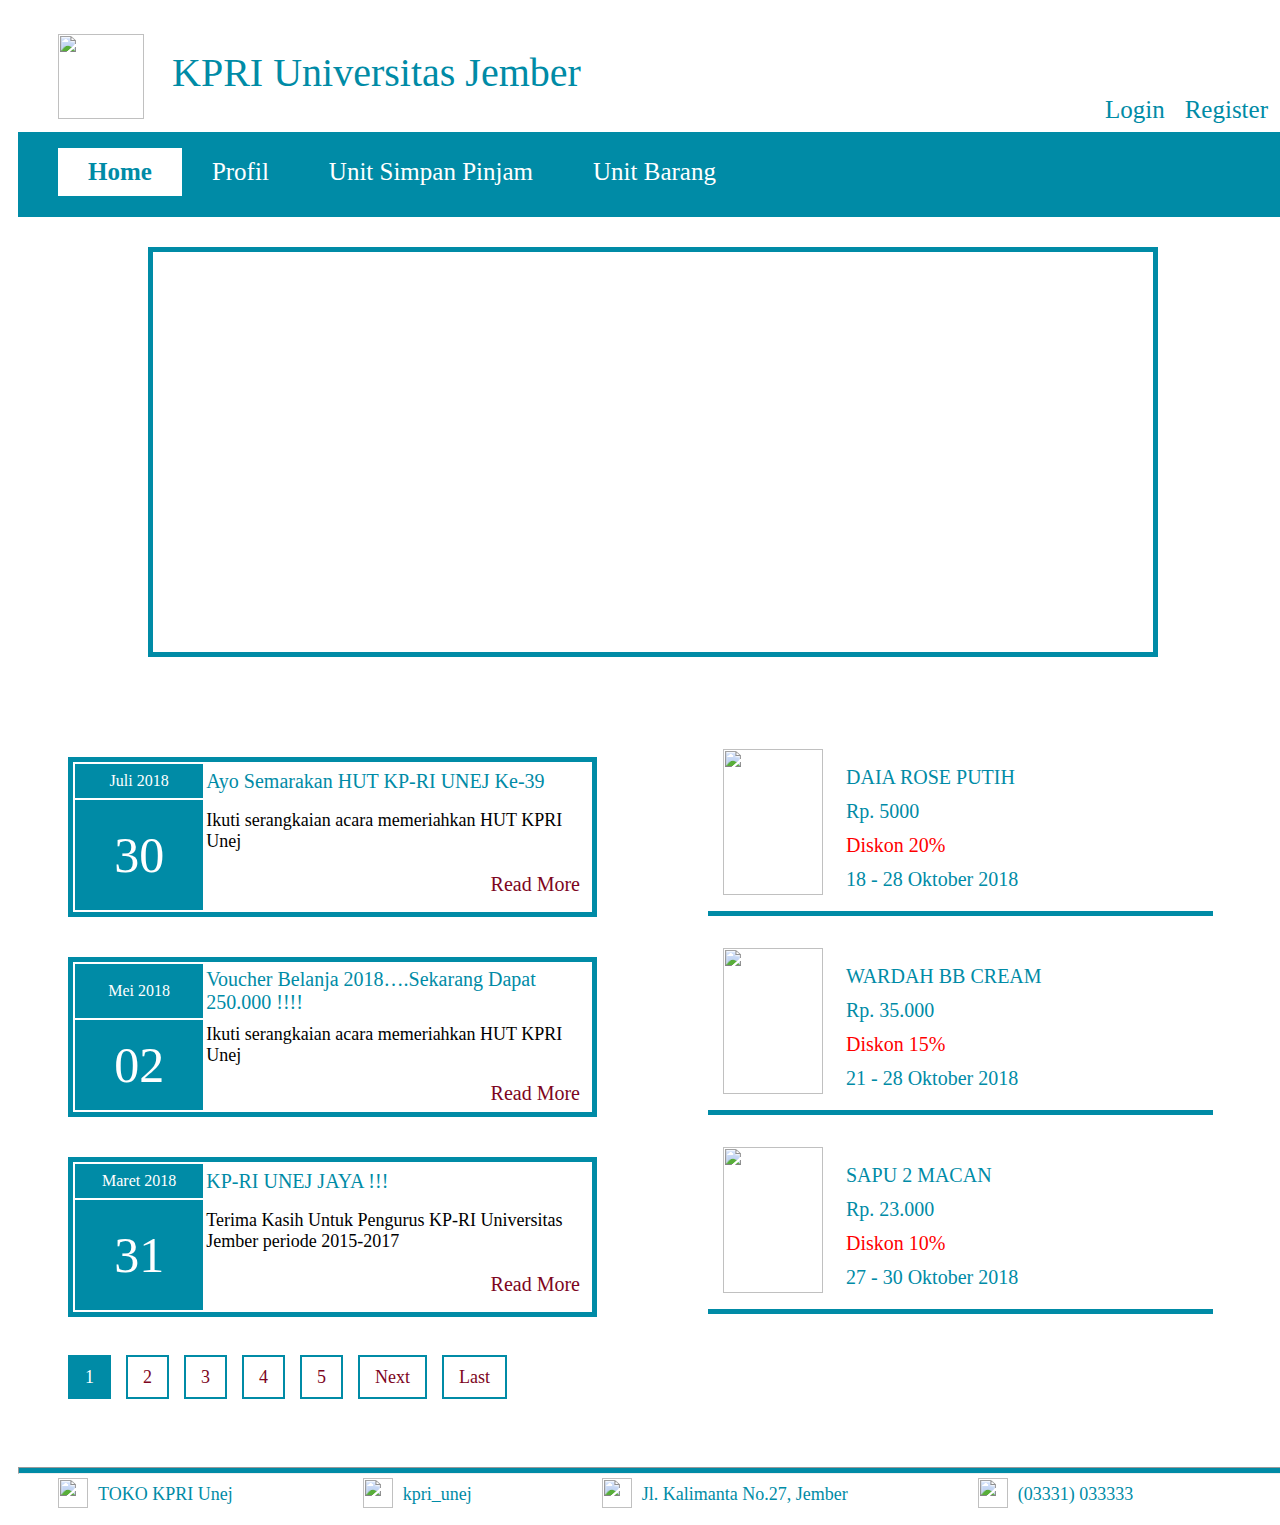
==== index.html @ 2f5b705a "index.html" ====
<!DOCTYPE HTML>

<html>
<link rel="stylesheet" type="text/css" href="style.css"></li>
<head>
  <title>KPRI Universitass Jember</title>
</head>
<body>
<div class="wrap">
	<div class="header">
		<img src="Logo Unej.png" class="logo" />
		<p class="title">KPRI Universitas Jember</p>
			<ul class="login">
				<li><a href="Register.html">Register</a></li>
				<li><a href="Login.html">Login</a></li>
			</ul>
	</div>
	<div class="menu">
		<ul class="float">
   			<li class="active"><a href="Home.html">Home</a></li>
    		<li><a href="Profil - Sejarah.html">Profil</a></li>
    		<li><a href="Simpanan.html">Unit Simpan Pinjam</a></li>
   			<li><a href="Unit Barang.html">Unit Barang</a></li>
		</ul>
	</div>		
		<div class="badan">
			<div class="iklan">
				<div class="borderiklan"></div>
			</div>
			<div class="badanisi">
				<div class="badankiri">
					<table class="tabelacara">
					<tr>
						<td class="kalender">Juli 2018</td>
						<td class="judulacara">Ayo Semarakan HUT KP-RI UNEJ Ke-39</td>
					</tr>
					<tr>
						<td rowspan="2" class="kalender1">30</td>
						<td class="isiacara">Ikuti serangkaian acara memeriahkan HUT KPRI Unej</td>
					</tr>
					<tr><td class="readmore">Read More</td></tr>
				</table>
				<table class="tabelacara">
					<tr>
						<td class="kalender">Mei 2018</td>
						<td class="judulacara">Voucher Belanja 2018….Sekarang Dapat 250.000 !!!!</td>
					</tr>
					<tr>
						<td rowspan="2" class="kalender1">02</td>
						<td class="isiacara">Ikuti serangkaian acara memeriahkan HUT KPRI Unej</td>
					</tr>
					<tr><td class="readmore">Read More</td></tr>
				</table>
				<table class="tabelacara">
					<tr>
						<td class="kalender">Maret 2018</td>
						<td class="judulacara">KP-RI UNEJ JAYA !!!</td>
					</tr>
					<tr>
						<td rowspan="2" class="kalender1">31</td>
						<td class="isiacara">Terima Kasih Untuk Pengurus KP-RI 
						Universitas Jember periode 2015-2017 </td>
					</tr>
					<tr><td class="readmore">Read More</td></tr>
				</table>
					<ul class="floatt">
			   			<li class="active"><a href="#">1</a></li>
			    		<li><a href="#">2</a></li>
			    		<li><a href="#">3</a></li>
			   			<li><a href="#">4</a></li>
			   			<li><a href="#">5</a></li>
			    		<li><a href="#">Next</a></li>
			    		<li><a href="#">Last</a></li>
					</ul>
				</div>
				<div class="badankanan">
					<div class="border">
					<img src="Sabun.jpg" class="barang">
					<table class="tabelbarang">
						<tr>
							<td>DAIA ROSE PUTIH</td>
						</tr>
						<tr>
							<td>Rp. 5000</td>
						</tr>
						<tr>
							<td style="color:red;">Diskon 20%</td>
						</tr>
						<tr>
							<td>18 - 28 Oktober 2018</td>
						</tr>
					</table>
				</div>
				<div class="border">
					<img src="Wardah.jpg" class="barang">
					<table class="tabelbarang">
						<tr>
							<td>WARDAH BB CREAM</td>
						</tr>
						<tr>
							<td>Rp. 35.000</td>
						</tr>
						<tr>
							<td style="color:red;">Diskon 15%</td>
						</tr>
						<tr>
							<td>21 - 28 Oktober 2018</td>
						</tr>
					</table>

				</div>
				<div class="border">
					<img src="Sapu.jpg" class="barang">
					<table class="tabelbarang">
						<tr>
							<td>SAPU 2 MACAN</td>
						</tr>
						<tr>
							<td>Rp. 23.000</td>
						</tr>
						<tr>
							<td style="color:red;">Diskon 10%</td>
						</tr>
						<tr>
							<td>27 - 30 Oktober 2018</td>
						</tr>
					</table>
				</div>
				</div>
				
			</div>

			
		</div>
		<div class="footer">
			<hr class="horizontal">
			<ul class="sosmed font">
				<li><img src="fb.png" class="icon"><text class="text"> TOKO KPRI Unej</text></li>
				<li><img src="ig.png" class="icon"><text class="text">kpri_unej</li></text>
				<li><img src="map.png" class="icon"><text class="text">Jl. Kalimanta No.27, Jember</text></li>
				<li style="margin-right: -30px;"><img src="telp.png" class="icon"><text class="text">(03331) 033333</li>
			</ul>
			
    </div>
	</div>
</body>
</html>
---- style.css ----
.wrap{
	width: 1280px;
	margin-left: 10px;
}
.header{
	height: 116px;
	width: 1280px;
	background-color: white;
}
.menu{
	background-color: #008BA6;
	width: 1280px;
	height: 85px;
	overflow: hidden;
}
.badan{
	height: 1250px;
}
.badansimpanan{
	height: 531px;
}
.footer{
	height: 50px;
	margin-top: 0;
	overflow: hidden;
}
.font{
	font-size: 22px;
	font-family: Bookman Old Style;
	color: #008BA6;
}

.slide{
	float: left;
	width: 23%;
	height: 100%;
}
.slidebarang{
	float: left;
	width: 65%;
	height: 100%;
}
.content{
	border-color: #008BA6;
	float: right;
	height: 100%;
	width: 77%;	
}
.contentbarang{
	border-color: #008BA6;
	float: right;
	height: 100%;
	width: 35%;	
}
.logo{
	width: 86px;
	height: 85px;
	margin-left: 40px;
	margin-top: 18px;
	display: block;
	position: absolute;
}
.title{
	font-style: normal;
	font-size: 40px;
	color: #008BA6;
	font-family: Broadway;
	margin-top: 33px;
	margin-left: 154px;
	display: block;
	position: absolute;
}
.login li{
    float: right;
    list-style: none;
    padding-bottom: 0px;
    padding-top: 80px;
    margin-right: 30px;
    margin-top: 0;
    margin-left: -10px;
    margin-bottom: 0;
}
.login li a{
	color: #008BA6;
    text-decoration: none;
    font-size: 25px;
	font-family: Bookman Old Style;
}
.login li a:hover {
  background: white;
  color: #7D0521;
}
.login li.active{
	background: white;
}
.login li.active a{
	color: #7D0521;
    font-weight: bold;
}
.float li {
    background: #008BA6;
    float: left;
    list-style: none;
    padding-bottom: 10px;
    padding-top: 10px;
}

.float li a {
    color: white;
    text-decoration: none;
    padding: 25px 30px;
    font-size: 25px;
	font-family: Bookman Old Style;
}
.float li.active {
    background: white;
}

.float li.active a {
    color: #008BA6;
    font-weight: bold;
}
.float li a:hover {
  color: black;
}
.profil{
	color: #7D0521; 
	margin-bottom: 15px;
	margin-top: 15px;
	font-size: 25px;
	font-weight: bold;
	text-align: center;
}

.simple {
    margin: 0;
    padding: 0;
    width: 273px;
}

.simple li {
    border: 3px solid #008BA6;
    list-style: none;
    padding: 0.5em;
    text-align: center;
    width: 273px;
}
.simple li a:hover {
    color : black;
}
.simple li a {
    color: #008BA6;
    display: block;
    text-decoration: none;
    font-size: 25px;
}
.simple li.active {
    background: #008BA6;
}

.simple li.active a {
    color: white;
    font-weight: bold;
}
.leave{
	margin-top: 50px;
	font-weight: bold;
}
.gambar{
	margin-top: 30px;
	margin-left: 340px;
   	width: 313px;
   	height: 248px;
}
.isiprofil{
    text-align: justify-all;
    font-size: 18px;
    font-family: Bookman Old Style;
    color: black;
    margin-left: 70px;
    margin-right: 70px;
    margin-bottom: 20px;
    word-spacing: 3px;
    line-height: 25px;

}
.judul{
	text-align: center;
	font-size: 25px;
	font-weight: bold;
	font-family: Bookman Old Style;
}

.horizontal{
	height: 5px;
	background-color: #008BA6;
	width: 100%;
	margin-top: 0;

}
.vertikal{
	width:5px; 
	height:1250px; 
	background-color:#008BA6;
	margin-left: 290px;
	margin-top: 0%;
	display: block;
	position: absolute;
}
.vertikalsimpanan{
	width:5px; 
	height:531px; 
	background-color:#008BA6;
	margin-left: 290px;
	margin-top: 0%;
	display: block;
	position: absolute;
}

.icon{
	width: 30px;
	height: 30px;
	padding-right: 10px;
	float: left; 
	margin-top: 2px;
}

.form{
	border: 2px solid #008BA6;
	width: 250px;
	height: 35px;
}
.komentar{
	margin-left: 20px;
}
.comment{
	background-color: #008BA6;
	border-color:  #008BA6;
	color: white;
	float: right;
	margin-right: 23px;
	border-style: none;
	font-size: 18px;
	font-family:Bookman Old Style;
	padding: 10px 20px;
	margin-top: 30px;
}
.sosmed li{
    margin-right: 30px;
    margin-top: -20px;
    margin-bottom: 100px;
    float: left;
    list-style: none;
    margin-right: 130px;
    margin-bottom: 10px;
}
.sosmed li a{
	color: #008BA6;
    text-decoration: none;
	padding-top: 10px;
}
.text{
	color: #008BA6;
	padding-top: 3px;
	float: left; 
	margin-top: 5px;
	font-size: 18px;
}
.simpanan{
	margin-left: 30px;
}
#garis_1{
	border-style:solid;
	border-color: #008BA6;
	border-width: 3px;
	padding-top: 12px;
	padding-bottom: 12px;
	padding-left: 5px;
	width: 920px;
	margin-top: -10px;
}
#garis_2{
	background-color: #008BA6;
	padding-top: 15px;
	padding-bottom: 15px;
	padding-left: 5px;
	margin-top: 50px;
	color: white;
	font-size: 20px;
	width: 921px;

}

.table {
  font-family: Bookman Old Style;
  color: #008BA6;
  border: #008BA6 1px solid;
  width: 927px;
  margin-top: -23px; 
  margin-right: 2px;
  border-collapse: collapse;
}

.table th {
  padding: 10px 15px;
  border-bottom: 1px solid #008BA6;

}

.table th:first-child{  
  border-left:none; 
  width :10px;
}

.table tr {
  text-align: center;
  padding-left: 20px;
}

.table td {
  border-bottom: 1px solid #008BA6;
  background: #fafafa;
  height: 30px;
  color: black;
}

.table tr:last-child td {
  border-bottom: 0;
}



.barang{
	height: 146px;
	width: 100px;
	float: left;
	padding-right: 20px;
	padding-left: 10px;
}
.border{
	margin-left: 50px;
	margin-top: 20px;
	border-style:solid;
	border-color: #008BA6;
	border-width: 0px 0px 5px 0px;
	padding-top: 12px;
	padding-bottom: 12px;
	padding-left: 5px;
	width: 500px;
	height: 150px;
}
.tabelbarang{
  font-family: Bookman Old Style;
  color: #008BA6; 
  font-size: 20px;
  margin-top: 10px;
}

.tabelbarang tr {
  padding-left: 20px;
}

.tabelbarang td {
  height: 30px;
  color: #008BA6;
}
.kategori{
	font-size: 30px;
	font-family: Bookman Old Style;
	font-weight: bold;
	color: #7D0521;
}
.utama{
	width: 100%x;
	height: 150px;
	background-color: red;
}
.borderkategori{
	margin-right: 30px;
	margin-bottom: 30px;
	border-style:solid;
	border-color: #008BA6;
	border-width: 3px;
	padding-top: 12px;
	padding-bottom: 12px;
	padding-left: 5px;
	width: 180px;
	height: 150px;
}
.gambarkategori{
	width: 80px;
	height: 80px;
	padding-left: 50px;
	padding-top: 20px;
}
.caption {
	font-size: 20px;
	font-family: Bookman Old Style;
	color: black;
	text-align: center;
	padding-bottom: 40px;
}

.formm{
	border: 2px solid #008BA6;
	width: 400px;
	height: 35px;
}

.coment{
	background-color: #008BA6;
	border-color:  #008BA6;
	color: white;
	float: right;
	margin-right: 48px;
	border-style: none;
	font-size: 18px;
	font-family:Bookman Old Style;
	padding: 10px 20px;
	margin-top: 30px;
}
.iklan {
	width: 100%;
	height: 40%;;
	overflow: hidden;
}
.borderiklan{
	margin-left: 130px;
	margin-top: 30px;
	border-style:solid;
	border-color: #008BA6;
	border-width: 5px;
	width: 1000px;
	height: 400px;
}
.badanisi{
 	width: 100%;
	height: 60%;
	overflow: hidden;	
}
.tabelacara{
	margin-left: 50px;
	margin-top: 40px;
	border-style:solid;
	border-color: #008BA6;
	border-width: 5px;
	width: 529px;
	height: 160px;
}
.badankiri{
	width: 50%;
	height: 100%;
	float: left;
}
.badankanan{
	width: 50%;
	height: 100%;
	float: left;
}
.kalender{
	width: 25%;
	background-color: #008BA6;
	font-family: Bookman Old Style;
	color: white;
	text-align: center;

}
.kalender1{
	width: 25%;
	background-color: #008BA6;
	font-family: Bookman Old Style;
	color: white;
	text-align: center;
	font-size: 50px;
}
.readmore{
	float: right;
	font-size: 20px;
	color: #7D0521;
	padding-right: 10px;
	padding-top: 10px;
}
.judulacara{
	font-size: 20px;
	color: #008BA6;
}
.isiacara{
	font-size: 18px;
	color: black;
}

.floatt {
    padding: 0;
    margin-left: 50px;
	margin-top: 50px;
}

.floatt li {
    float: left;
    margin-right: 15px;
    list-style: none;
}

.floatt li a {
    border: 2px solid #008BA6;
    color: #7D0521;
    text-decoration: none;
    font-size: 18px;
    padding: 10px 15px;
}

.floatt li.active a {
	background-color: #008BA6;
    color: white;
}
.floatt li a:hover {
  background: #008BA6;
  color: white;
}
.slidelogin{
	width: 70%;
	height: 100%;
	float: left;
}
.contenlogin{
	width: 20%;
	height: 100%;
	float: right;
	background-color: red;
}
.formlogin{
	padding-top: 50px;
	margin-left: 10px;

}
.welcome{
	font-family: Bookman Old Style;
	font-size: 30px;
	color: black;
	font-weight: bold;
	text-align: center;
	font-style: italic;

}
.gambarwelcome{
	margin-left: 300px;
   	width: 313px;
   	height: 248px;
}
.katawelcome{
	font-family: Monotype Corsiva;
	font-size: 25px;
	font-style: italic;
	text-align: center;
}
.formregis{
	border: 2px solid #008BA6;
	width: 250px;
	height: 25px;
}
.badanregis{
	height: 600px;
}
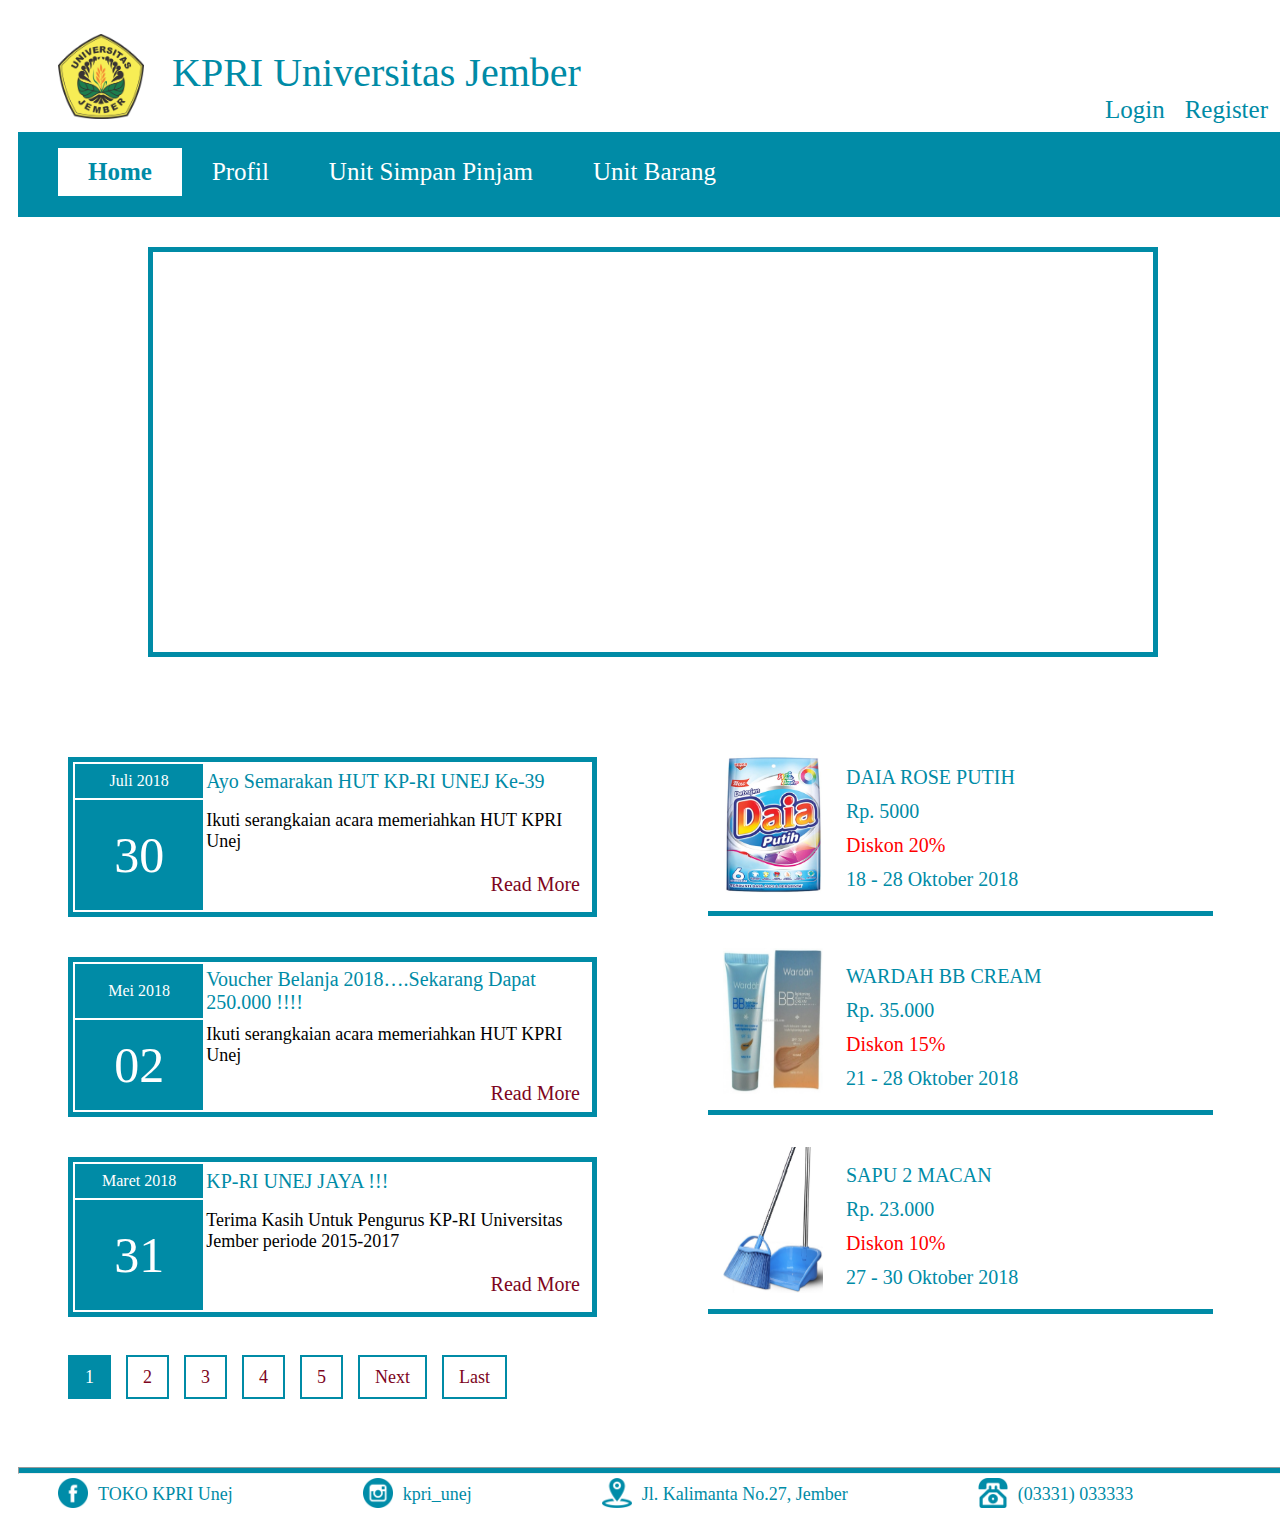
==== commit 03ca5080: "index.html" ====
--- a/index.html
+++ b/index.html
@@ -2,34 +2,37 @@
 
 <html>
 <link rel="stylesheet" type="text/css" href="style.css"></li>
+<meta name="viewport" content="width=device-width, initial-scale=1.0">
 <head>
   <title>KPRI Universitass Jember</title>
 </head>
 <body>
-<div class="wrap">
+<div class="wrap row">
 	<div class="header">
-		<img src="Logo Unej.png" class="logo" />
-		<p class="title">KPRI Universitas Jember</p>
+		<div class="col-1"><img src="Gambar/Logo Unej.png" class="logo"></div>
+		<div class="col-8"><p class="title">KPRI Universitas Jember</p></div>
+		<div class="col-3">
 			<ul class="login">
 				<li><a href="Register.html">Register</a></li>
 				<li><a href="Login.html">Login</a></li>
 			</ul>
+		</div>
 	</div>
-	<div class="menu">
+	<div class="menu col-12">
 		<ul class="float">
-   			<li class="active"><a href="Home.html">Home</a></li>
+   			<li class="active"><a href="index.html">Home</a></li>
     		<li><a href="Profil - Sejarah.html">Profil</a></li>
     		<li><a href="Simpanan.html">Unit Simpan Pinjam</a></li>
    			<li><a href="Unit Barang.html">Unit Barang</a></li>
 		</ul>
-	</div>		
-		<div class="badan">
-			<div class="iklan">
-				<div class="borderiklan"></div>
-			</div>
-			<div class="badanisi">
-				<div class="badankiri">
-					<table class="tabelacara">
+	</div>	
+	<div class="badan col-12">
+		<div class="iklan col-12">
+			<div class="borderiklan"></div>
+		</div>
+		<div class="badanisi col-12">
+			<div class="badankiri col-6">
+				<table class="tabelacara">
 					<tr>
 						<td class="kalender">Juli 2018</td>
 						<td class="judulacara">Ayo Semarakan HUT KP-RI UNEJ Ke-39</td>
@@ -72,10 +75,10 @@
 			    		<li><a href="#">Next</a></li>
 			    		<li><a href="#">Last</a></li>
 					</ul>
-				</div>
-				<div class="badankanan">
-					<div class="border">
-					<img src="Sabun.jpg" class="barang">
+			</div>
+			<div class="badankanan col-6">
+				<div class="border">
+					<img src="Gambar/Sabun.jpg" class="barang">
 					<table class="tabelbarang">
 						<tr>
 							<td>DAIA ROSE PUTIH</td>
@@ -92,7 +95,7 @@
 					</table>
 				</div>
 				<div class="border">
-					<img src="Wardah.jpg" class="barang">
+					<img src="Gambar/Wardah.jpg" class="barang">
 					<table class="tabelbarang">
 						<tr>
 							<td>WARDAH BB CREAM</td>
@@ -107,10 +110,9 @@
 							<td>21 - 28 Oktober 2018</td>
 						</tr>
 					</table>
-
 				</div>
 				<div class="border">
-					<img src="Sapu.jpg" class="barang">
+					<img src="Gambar/Sapu.jpg" class="barang">
 					<table class="tabelbarang">
 						<tr>
 							<td>SAPU 2 MACAN</td>
@@ -126,22 +128,18 @@
 						</tr>
 					</table>
 				</div>
-				</div>
-				
-			</div>
-
-			
+			</div>	
 		</div>
-		<div class="footer">
-			<hr class="horizontal">
-			<ul class="sosmed font">
-				<li><img src="fb.png" class="icon"><text class="text"> TOKO KPRI Unej</text></li>
-				<li><img src="ig.png" class="icon"><text class="text">kpri_unej</li></text>
-				<li><img src="map.png" class="icon"><text class="text">Jl. Kalimanta No.27, Jember</text></li>
-				<li style="margin-right: -30px;"><img src="telp.png" class="icon"><text class="text">(03331) 033333</li>
-			</ul>
-			
+	</div>
+	<div class="footer col-12">
+		<hr class="horizontal">
+		<ul class="sosmed font">
+			<li><img src="Gambar/fb.png" class="icon"><text class="text"> TOKO KPRI Unej</text></li>
+			<li><img src="Gambar/ig.png" class="icon"><text class="text">kpri_unej</li></text>
+			<li><img src="Gambar/map.png" class="icon"><text class="text">Jl. Kalimanta No.27, Jember</text></li>
+			<li style="margin-right: -30px;"><img src="Gambar/telp.png" class="icon"><text class="text">(03331) 033333</li>
+		</ul>
     </div>
-	</div>
+</div>
 </body>
 </html>
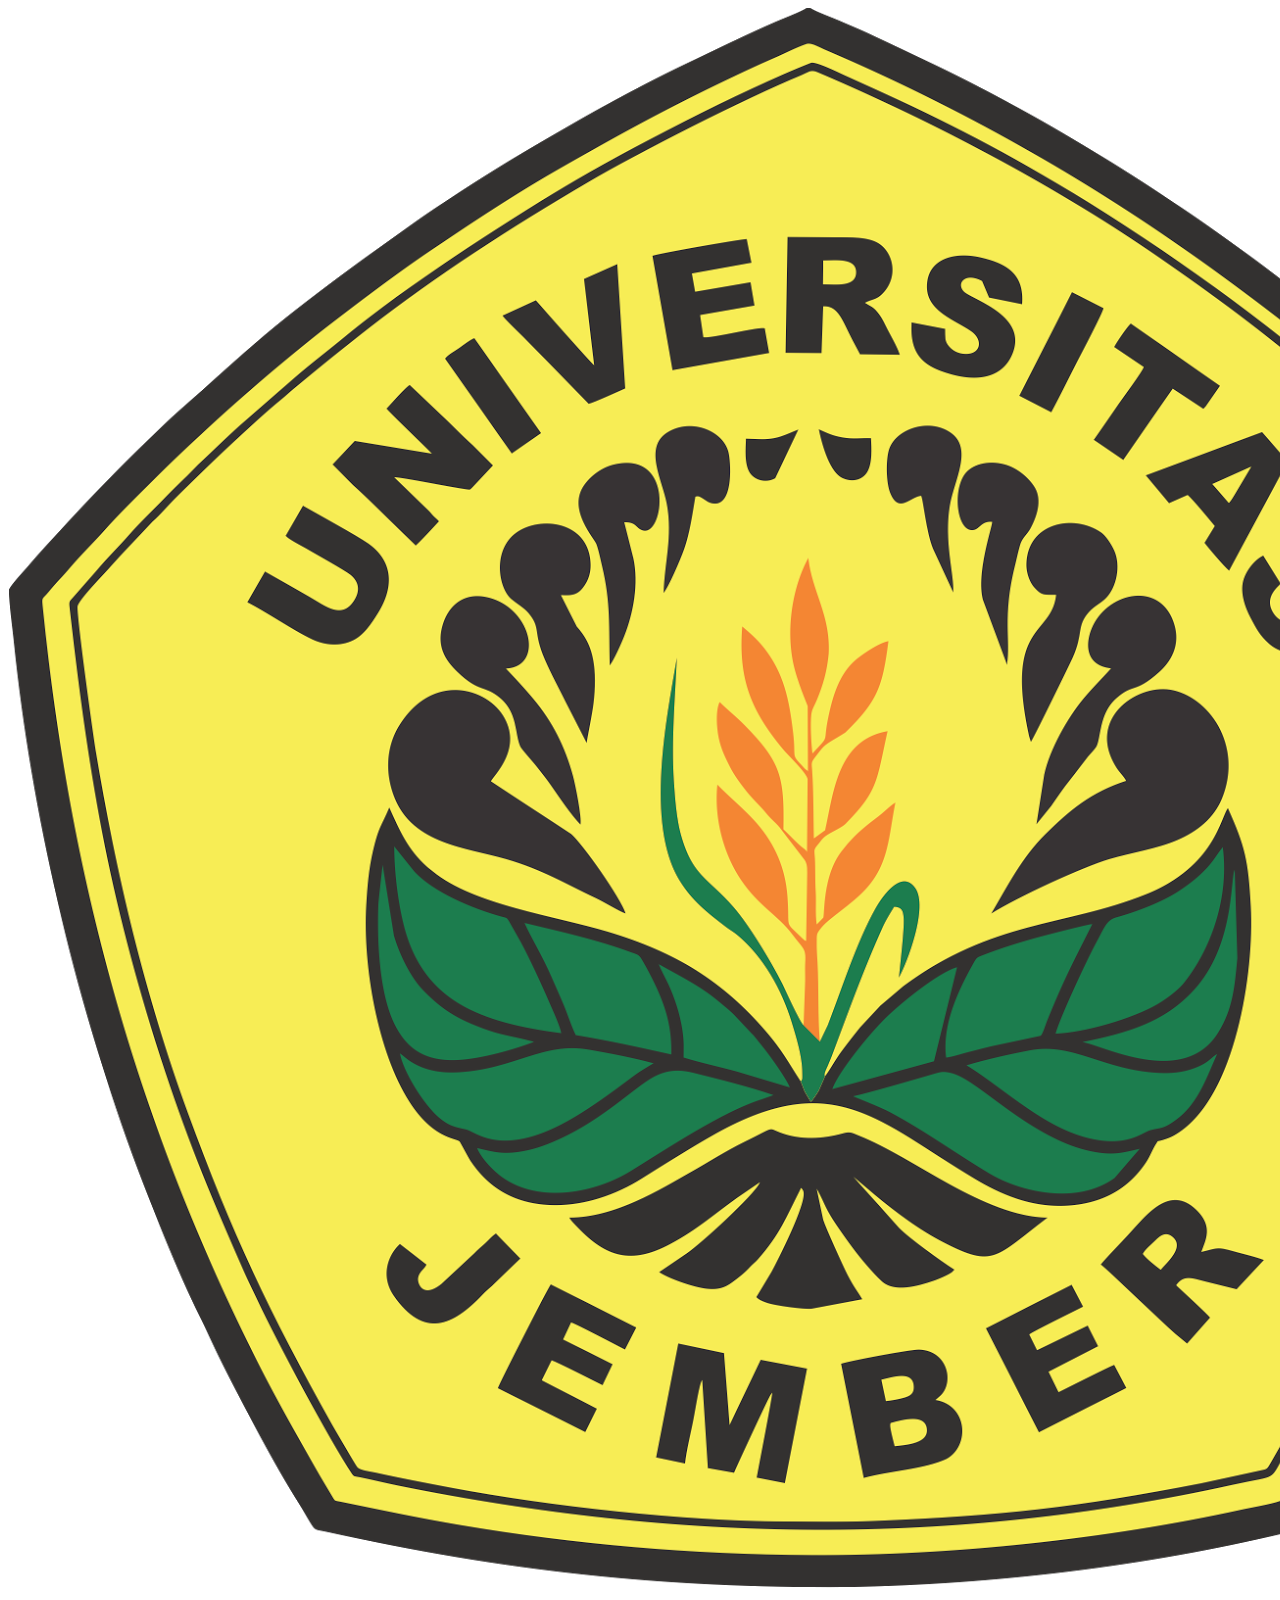
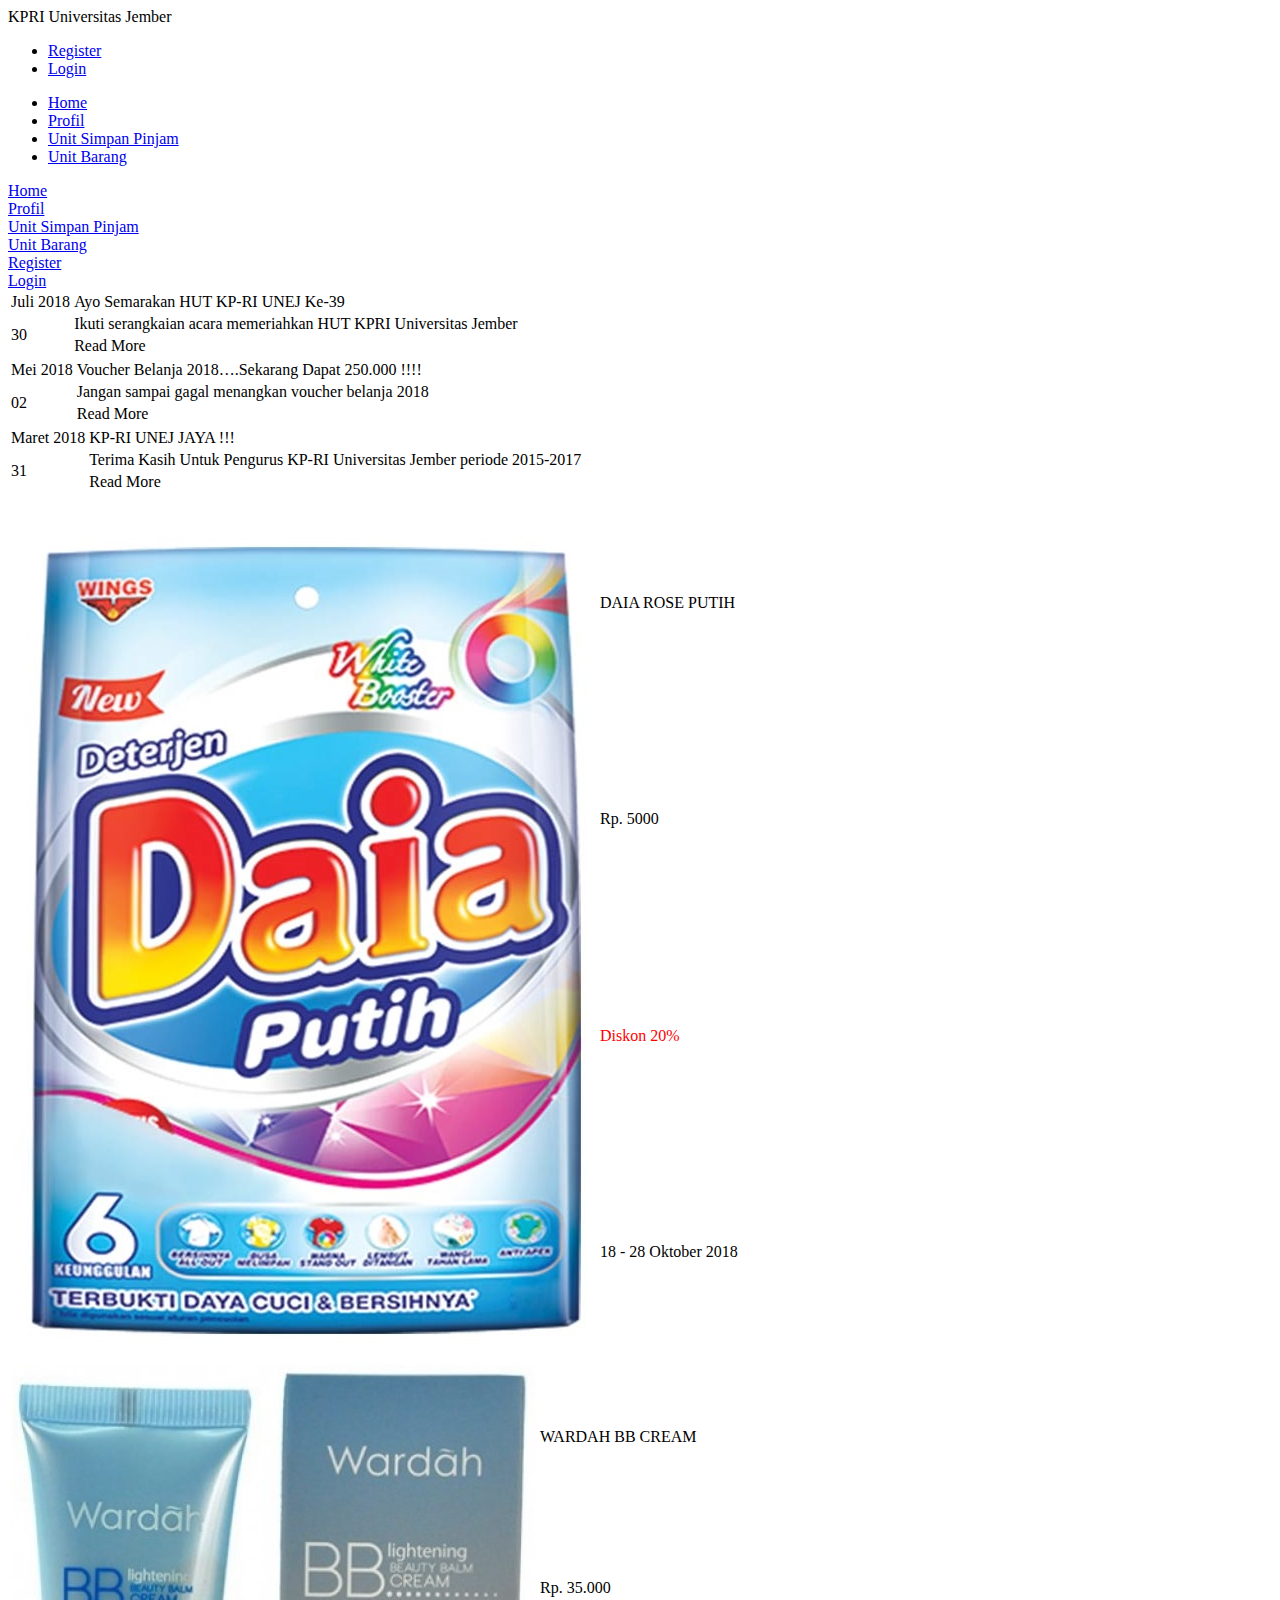
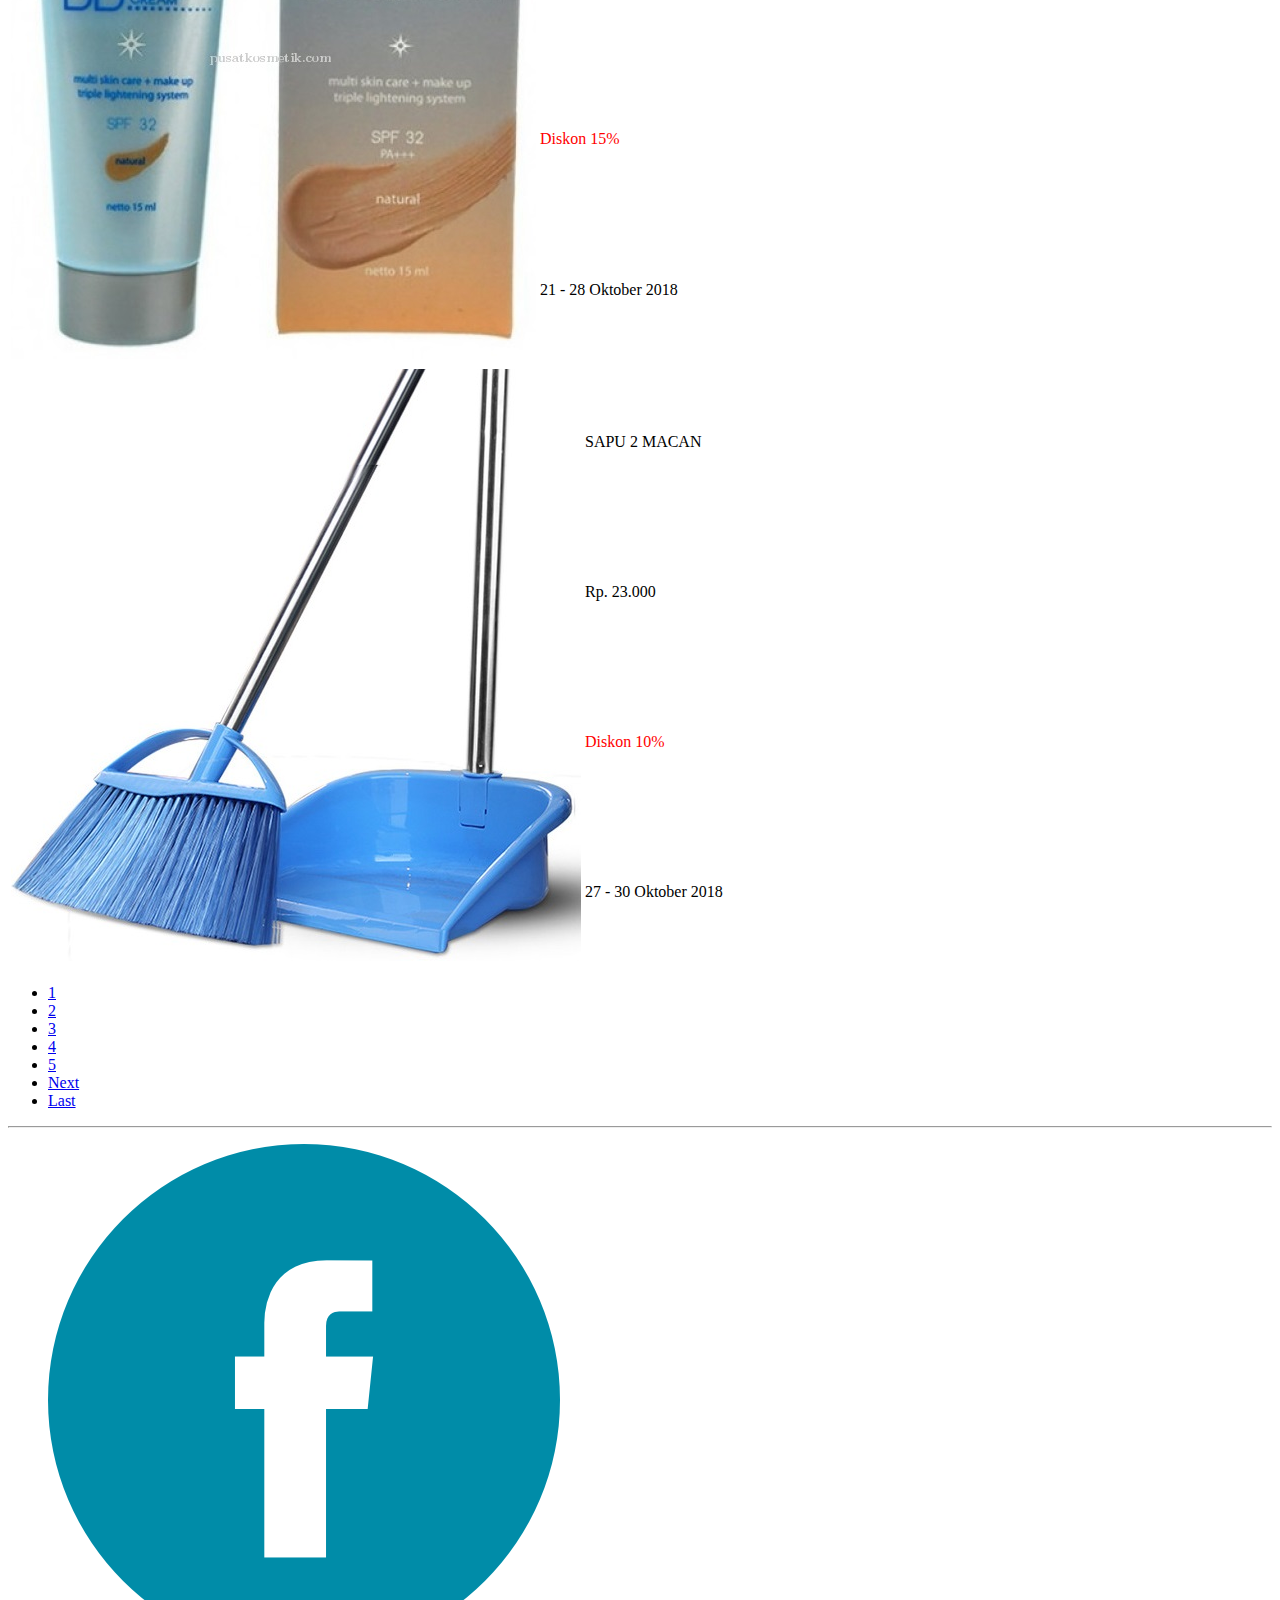
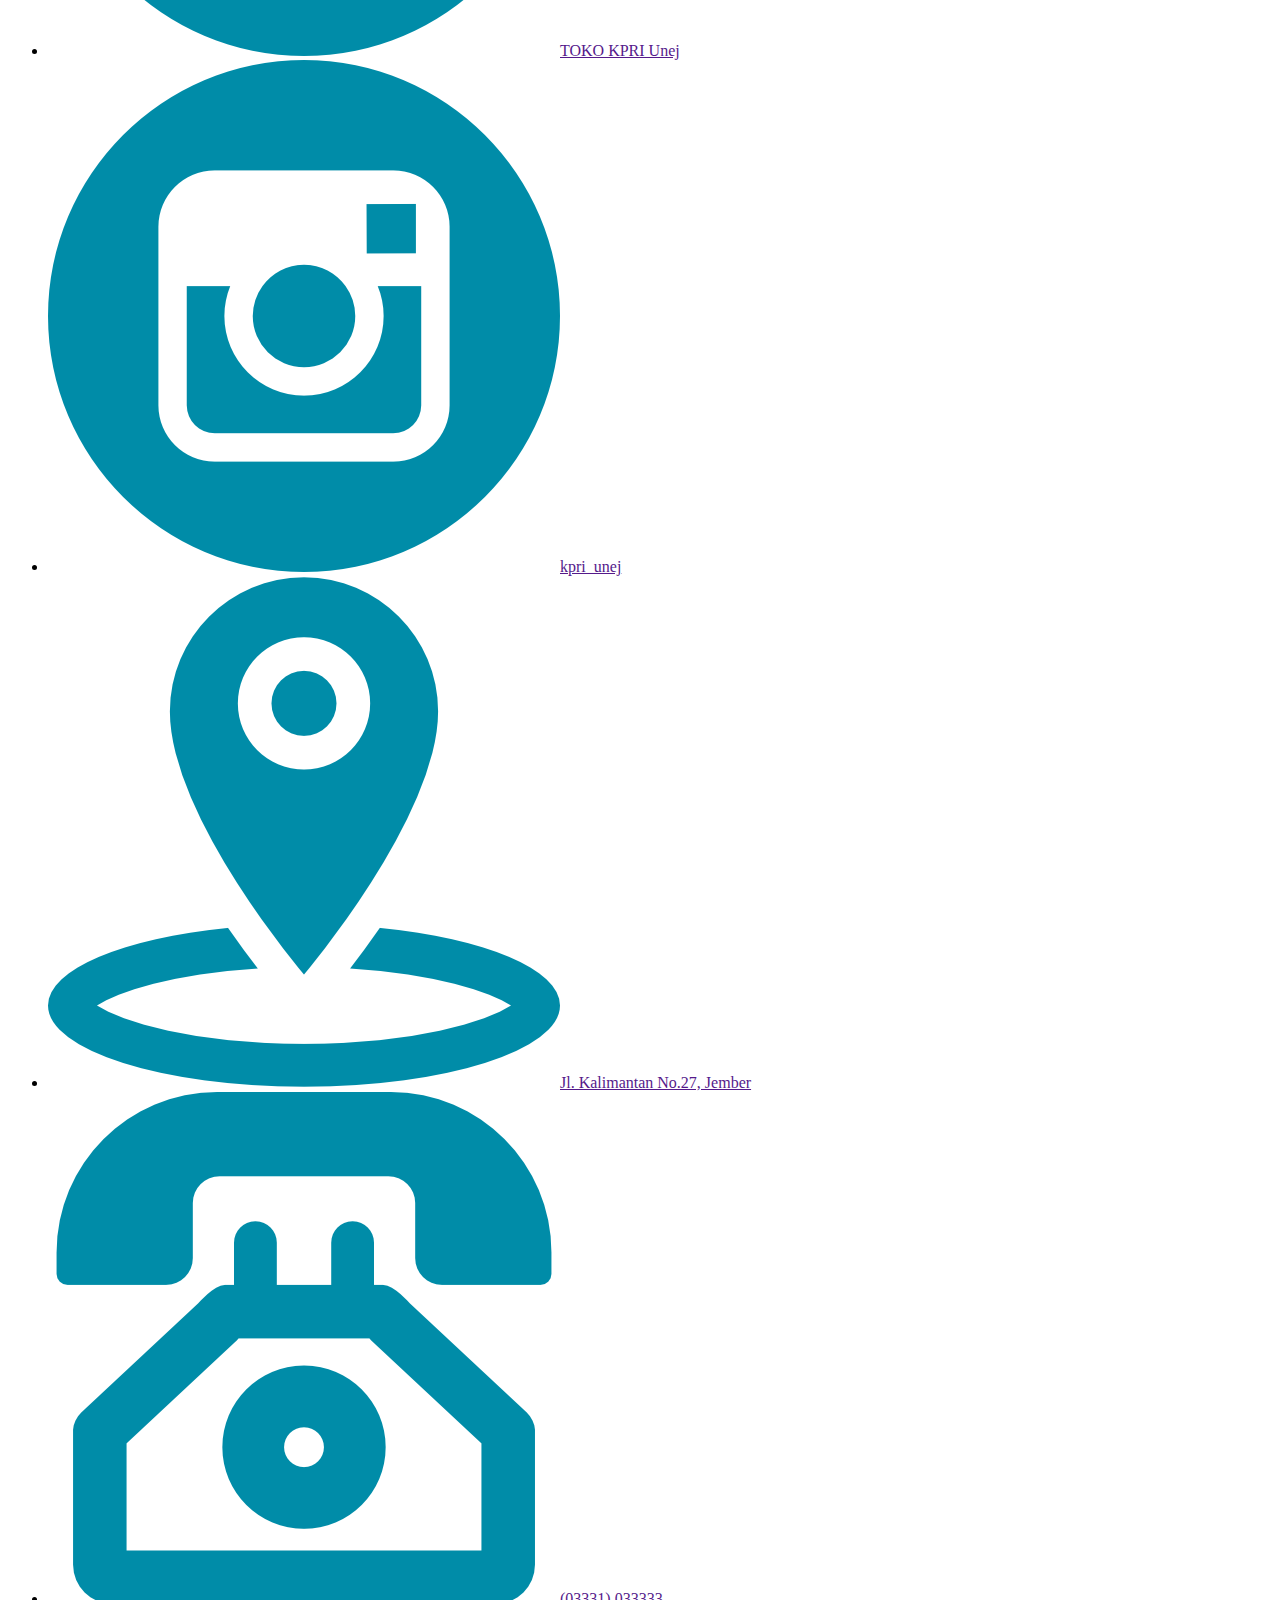
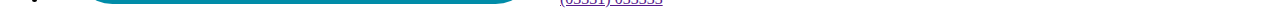
==== commit 56451e17: "Index.html" ====
--- a/index.html
+++ b/index.html
@@ -1,145 +1,171 @@
 <!DOCTYPE HTML>
 
 <html>
-<link rel="stylesheet" type="text/css" href="style.css"></li>
+
+<link rel="stylesheet" type="text/css" href="Index.css"></li>
+<link rel="stylesheet" type="text/css" href="Index - Responsive.css"></li>
 <meta name="viewport" content="width=device-width, initial-scale=1.0">
+
 <head>
-  <title>KPRI Universitass Jember</title>
+  <title>KPRI Universitas Jember</title>
 </head>
+
 <body>
-<div class="wrap row">
-	<div class="header">
-		<div class="col-1"><img src="Gambar/Logo Unej.png" class="logo"></div>
-		<div class="col-8"><p class="title">KPRI Universitas Jember</p></div>
-		<div class="col-3">
-			<ul class="login">
-				<li><a href="Register.html">Register</a></li>
+	<div class="wrapper row">
+		<div class="col-12">
+			<div class="col-1"><img src="Gambar/Logo Unej.png" class="logo"></div>
+			<div class="col-8"><p class="title">KPRI Universitas Jember</p></div>
+			<div class="col-3">
+				<ul class="login">
+					<li><a href="Register.html">Register</a></li>
+					<li><a href="Login.html">Login</a></li>
+				</ul>
+			</div>
+		</div>
+		<div class="col-12">
+			<div class="menu">
+				<ul class="fitur">
+   				<li class="active"><a href="Index.html">Home</a></li>
+    			<li><a href="Profil - Sejarah.html">Profil</a></li>
+    			<li><a href="Simpanan.html">Unit Simpan Pinjam</a></li>
+   				<li><a href="Unit Barang.html">Unit Barang</a></li>
+			</ul>
+			</div>
+		</div>
+		<div class="col-12">
+
+			<div class="phone">			
+				<li class="active"><a href="Index.html">Home</a></li>
+	    		<li><a href="Profil - Sejarah.html">Profil</a></li>
+	    		<li><a href="Simpanan.html">Unit Simpan Pinjam</a></li>
+	   			<li><a href="Unit Barang.html">Unit Barang</a></li>
+	   			<li><a href="Register.html">Register</a></li>
 				<li><a href="Login.html">Login</a></li>
-			</ul>
 		</div>
-	</div>
-	<div class="menu col-12">
-		<ul class="float">
-   			<li class="active"><a href="index.html">Home</a></li>
-    		<li><a href="Profil - Sejarah.html">Profil</a></li>
-    		<li><a href="Simpanan.html">Unit Simpan Pinjam</a></li>
-   			<li><a href="Unit Barang.html">Unit Barang</a></li>
-		</ul>
-	</div>	
-	<div class="badan col-12">
-		<div class="iklan col-12">
+		
+		<div class="col-12">
 			<div class="borderiklan"></div>
 		</div>
-		<div class="badanisi col-12">
-			<div class="badankiri col-6">
-				<table class="tabelacara">
-					<tr>
-						<td class="kalender">Juli 2018</td>
-						<td class="judulacara">Ayo Semarakan HUT KP-RI UNEJ Ke-39</td>
+		<div class="col-12">
+			<div class="col-6">
+			<table class="tabelacara">
+				<tr>
+					<td class="kalender">Juli 2018</td>
+					<td class="judulacara">Ayo Semarakan HUT KP-RI UNEJ Ke-39</td>
+				</tr>
+				<tr>
+					<td rowspan="2" class="kalender1">30</td>
+					<td class="isiacara">Ikuti serangkaian acara memeriahkan HUT KPRI Universitas Jember</td>
+				</tr>
+				<tr><td class="readmore">Read More</td></tr>
+			</table>
+			<table class="tabelacara">
+				<tr>
+					<td class="kalender">Mei 2018</td>
+					<td class="judulacara">Voucher Belanja 2018….Sekarang Dapat 250.000 !!!!</td>
+				</tr>
+				<tr>
+					<td rowspan="2" class="kalender1">02</td>
+					<td class="isiacara">Jangan sampai gagal menangkan voucher belanja 2018</td>
+				</tr>
+				<tr><td class="readmore">Read More</td></tr>
+			</table>
+			<table class="tabelacara">
+				<tr>
+					<td class="kalender">Maret 2018</td>
+					<td class="judulacara">KP-RI UNEJ JAYA !!!</td>
 					</tr>
-					<tr>
-						<td rowspan="2" class="kalender1">30</td>
-						<td class="isiacara">Ikuti serangkaian acara memeriahkan HUT KPRI Unej</td>
-					</tr>
-					<tr><td class="readmore">Read More</td></tr>
+				<tr>
+					<td rowspan="2" class="kalender1">31</td>
+					<td class="isiacara">Terima Kasih Untuk Pengurus KP-RI 
+						Universitas Jember periode 2015-2017 </td>
+				</tr>
+				<tr><td class="readmore">Read More</td></tr>
 				</table>
-				<table class="tabelacara">
-					<tr>
-						<td class="kalender">Mei 2018</td>
-						<td class="judulacara">Voucher Belanja 2018….Sekarang Dapat 250.000 !!!!</td>
-					</tr>
-					<tr>
-						<td rowspan="2" class="kalender1">02</td>
-						<td class="isiacara">Ikuti serangkaian acara memeriahkan HUT KPRI Unej</td>
-					</tr>
-					<tr><td class="readmore">Read More</td></tr>
-				</table>
-				<table class="tabelacara">
-					<tr>
-						<td class="kalender">Maret 2018</td>
-						<td class="judulacara">KP-RI UNEJ JAYA !!!</td>
-					</tr>
-					<tr>
-						<td rowspan="2" class="kalender1">31</td>
-						<td class="isiacara">Terima Kasih Untuk Pengurus KP-RI 
-						Universitas Jember periode 2015-2017 </td>
-					</tr>
-					<tr><td class="readmore">Read More</td></tr>
-				</table>
-					<ul class="floatt">
-			   			<li class="active"><a href="#">1</a></li>
-			    		<li><a href="#">2</a></li>
-			    		<li><a href="#">3</a></li>
-			   			<li><a href="#">4</a></li>
-			   			<li><a href="#">5</a></li>
-			    		<li><a href="#">Next</a></li>
-			    		<li><a href="#">Last</a></li>
-					</ul>
-			</div>
-			<div class="badankanan col-6">
-				<div class="border">
-					<img src="Gambar/Sabun.jpg" class="barang">
+				</div>
+				<div class="col-6">
+			<div class="border">
 					<table class="tabelbarang">
 						<tr>
-							<td>DAIA ROSE PUTIH</td>
+							<td rowspan="4"><img src="Gambar/Sabun.jpg" class="barang"></td>
+							<td class="ketbarang">DAIA ROSE PUTIH</td>
+						</tr>
+						
+						<tr>
+							<td class="ketbarang">Rp. 5000</td>
 						</tr>
 						<tr>
-							<td>Rp. 5000</td>
+							<td style="color:red;" class="ketbarang">Diskon 20%</td>
 						</tr>
 						<tr>
-							<td style="color:red;">Diskon 20%</td>
-						</tr>
-						<tr>
-							<td>18 - 28 Oktober 2018</td>
+							<td class="ketbarang">18 - 28 Oktober 2018</td>
 						</tr>
 					</table>
-				</div>
-				<div class="border">
-					<img src="Gambar/Wardah.jpg" class="barang">
+			</div>
+			<div class="border">
 					<table class="tabelbarang">
 						<tr>
-							<td>WARDAH BB CREAM</td>
+							<td rowspan="4"><img src="Gambar/Wardah.jpg" class="barang"></td>
+							<td class="ketbarang">WARDAH BB CREAM</td>
 						</tr>
 						<tr>
 							<td>Rp. 35.000</td>
 						</tr>
 						<tr>
-							<td style="color:red;">Diskon 15%</td>
+							<td style="color:red;" class="ketbarang">Diskon 15%</td>
 						</tr>
 						<tr>
-							<td>21 - 28 Oktober 2018</td>
+							<td class="ketbarang">21 - 28 Oktober 2018</td>
 						</tr>
 					</table>
 				</div>
 				<div class="border">
-					<img src="Gambar/Sapu.jpg" class="barang">
+					
 					<table class="tabelbarang">
 						<tr>
-							<td>SAPU 2 MACAN</td>
+							<td rowspan="4"><img src="Gambar/Sapu.jpg" class="barang"></td>
+							<td class="ketbarang">SAPU 2 MACAN</td>
 						</tr>
 						<tr>
-							<td>Rp. 23.000</td>
+							<td class="ketbarang">Rp. 23.000</td>
 						</tr>
 						<tr>
-							<td style="color:red;">Diskon 10%</td>
+							<td style="color:red;" class="ketbarang">Diskon 10%</td>
 						</tr>
 						<tr>
-							<td>27 - 30 Oktober 2018</td>
+							<td class="ketbarang">27 - 30 Oktober 2018</td>
 						</tr>
 					</table>
 				</div>
-			</div>	
+			</div>
+		</div>
+		<div class="col-12">
+			<div class="halaman">
+				<ul class="men">
+				   	<li class="active"><a href="#">1</a></li>
+				    <li><a href="#">2</a></li>
+				   	<li><a href="#">3</a></li>
+				 	<li><a href="#">4</a></li>
+				   	<li><a href="#">5</a></li>
+					<li><a href="#">Next</a></li>
+			   		<li><a href="#">Last</a></li>
+				</ul>
+				</div>
+			</div>
+		</div>
+		<div class="col-12">
+			<div class="footer">
+			<hr class="horizontal">
+				<ul class="sosmed">
+					<li class="col-3"><img src="Gambar/fb.png" class="icon"><a href="">TOKO KPRI Unej</a></li>
+					<li class="col-3"><img src="Gambar/ig.png" class="icon"><a href="">kpri_unej</a></li>
+					<li class="col-4"><img src="Gambar/map.png" class="icon"><a href="">Jl. Kalimantan No.27, Jember</a></li>
+					<li class="col-2"><img src="Gambar/telp.png" class="icon"><a href="">(03331) 033333</a></li>
+				</ul>
+			</div>
 		</div>
 	</div>
-	<div class="footer col-12">
-		<hr class="horizontal">
-		<ul class="sosmed font">
-			<li><img src="Gambar/fb.png" class="icon"><text class="text"> TOKO KPRI Unej</text></li>
-			<li><img src="Gambar/ig.png" class="icon"><text class="text">kpri_unej</li></text>
-			<li><img src="Gambar/map.png" class="icon"><text class="text">Jl. Kalimanta No.27, Jember</text></li>
-			<li style="margin-right: -30px;"><img src="Gambar/telp.png" class="icon"><text class="text">(03331) 033333</li>
-		</ul>
-    </div>
-</div>
+
 </body>
+
 </html>
